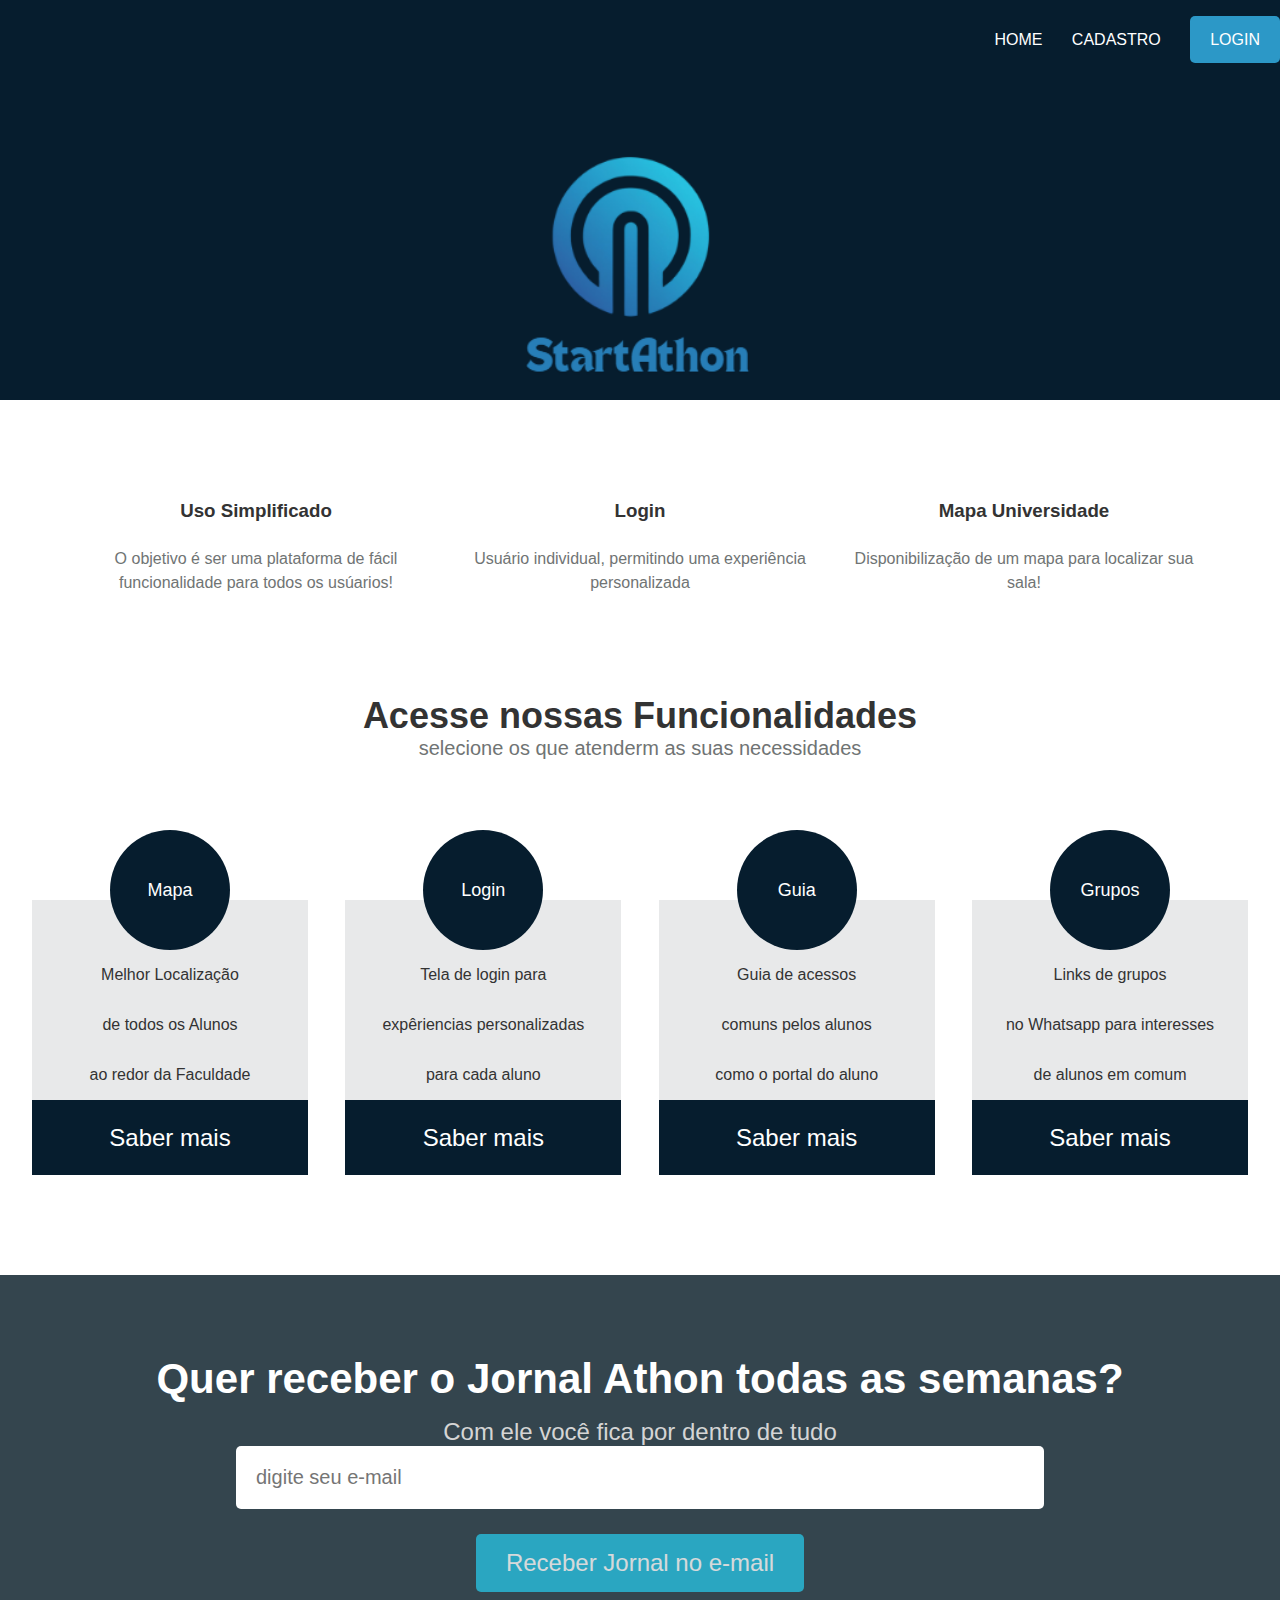
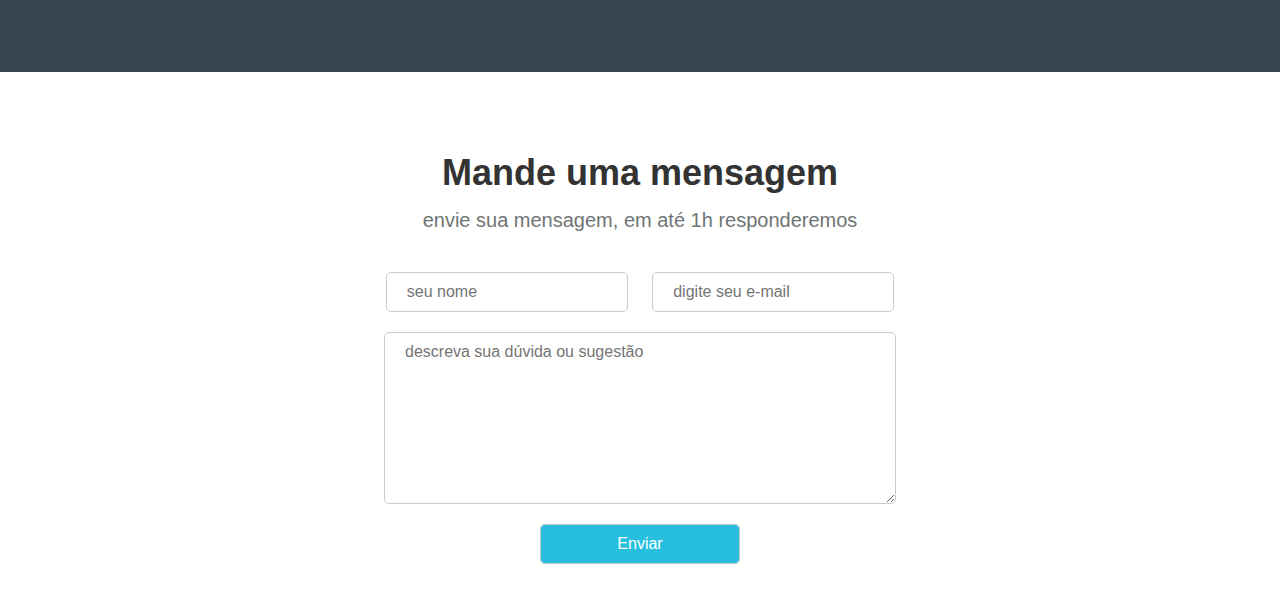
==== index.html @ 20bfcabd "atualizando" ====
<!DOCTYPE html>
<html lang="en">
<head>
    <meta charset="UTF-8">
    <meta name="viewport" content="width=device-width, initial-scale=1.0">
    <title>StartAthon</title>
    <!-- Ícones -->
    <link rel="stylesheet" href="https://cdnjs.cloudflare.com/ajax/libs/font-awesome/6.4.2/css/all.min.css" integrity="sha512-z3gLpd7yknf1YoNbCzqRKc4qyor8gaKU1qmn+CShxbuBusANI9QpRohGBreCFkKxLhei6S9CQXFEbbKuqLg0DA==" crossorigin="anonymous" referrerpolicy="no-referrer" />
    <!-- estilos -->
    <link rel="stylesheet" href="CSS/styles.css">
</head>

<body>
  <div class="container">
    <div class="navbar-container">
        <nav>
           
            <ul class="navbar-items">
                <li>
                    <a href="index.html">Home</a>
                </li>

                <li>
                    <a href="cadastro.html">Cadastro</a>
                </li>

                <li>
                    <a href="login.html" class="default-btn">Login</a>
                </li>
            </ul>
        </nav>
        
    </div>
    <main>
        <div class="main-banner">
            
        </div>
        <section class="services-container">
            <ul>
                <li>
                    <i class="fas fa-check"> </i>
                    <h3>Uso Simplificado</h3>
                    <p>O objetivo é ser uma plataforma de fácil funcionalidade para todos os usúarios! 
                    </p>
                </li>

                <li>
                    <i class="fas fa-user"> </i>
                    <h3>Login</h3>
                    <p>Usuário individual, permitindo uma experiência personalizada
                    </p>
                </li>

                <li>
                    <i class="fas fa-map-pin"> </i>
                    <h3>Mapa Universidade</h3>
                    <p>Disponibilização de um mapa para localizar sua sala!  
                    </p>
                </li>
            </ul>

        </section>

        <section class="pricing-container">
            <h2>Acesse nossas Funcionalidades</h2>
            <p>selecione os que atenderm as suas necessidades</p>
            <div class="plans-container">
                <div class="plan">
                    <ul>
                        <li class="price">Mapa</li>

                        

                        <li></li>
                        
                        <li> Melhor Localização</li>

                        <li>de todos os Alunos</li>

                        <li>ao redor da Faculdade</li>

                        

                        

                        <li class="plan-btn">Saber mais</li>

                    </ul>
                </div>

                <div class="plan">
                    <ul>
                        <li class="price">Login</li>

                       

                        <li></li>

                        <li>Tela de login para</li>

                        <li> expêriencias personalizadas</li>

                        <li>para cada aluno</li>

                        <li class="plan-btn">Saber mais</li>

                    </ul>
                </div>

                <div class="plan">
                    <ul>
                        <li class="price recommended">Guia</li>

                      

                        <li></li>

                        <li>Guia de acessos </li>

                        <li>comuns pelos alunos</li>

                        <li>como o portal do aluno</li>

                        <li class="plan-btn recommended">Saber mais</li>

                    </ul>
                </div>

                <div class="plan">
                    <ul>
                        <li class="price">Grupos</li>

                      

                        <li></li>

                        <li>Links de grupos</li>

                        <li>no Whatsapp para interesses</li>

                        <li> de alunos em comum</li>

                        <li class="plan-btn">Saber mais</li>

                    </ul>
                </div>
            </div>
        </section>
        <section class="serchdomain-container">
            <h2>Quer receber o Jornal Athon todas as semanas?</h2>
            <p>Com ele você fica por dentro de tudo</p>
            <form>
                <input type="text" name="domain" id="domain" placeholder="digite seu e-mail">
                <input type="submit" value="Receber Jornal no e-mail">
            </form>
        </section>
        <section class="contact-container">
            <h2>Mande uma mensagem</h2>
            <p>envie sua mensagem, em até 1h responderemos</p>
            <form>
                <input type="text" name="name" id="name" placeholder="seu nome">
                <input type="email" name="email" id="email" placeholder="digite seu e-mail">
                <textarea name="message" id="message" placeholder="descreva sua dúvida ou sugestão"></textarea>
                <input type="submit" value="Enviar">
            </form>
        </section>
    </main>
   
  </div>
    
</body>

</html>
---- CSS/styles.css ----
*{
    margin: 0;
    padding: 0;
    font-family: Helvetica, sans-serif;
}

h1, h2, h3{
    color: #333;
}

p{
    color: #707474;
}

/* Navbar */

.navbar-container{
    width: 100%;
    height: 80px;
    background-color: #061D2E;
    padding: 0 2re;
}

nav{
    position: relative;
}

.logo{
    width: 200px;
    margin-top: 15px;
    margin-left: 10px;
}

.navbar-items{
    position: absolute;
    right: 0;
    height: 80px;
    line-height: 80px;
    margin: 0;
    display: inline-block;
}

.navbar-items li{
    display: inline-block;
    text-transform: uppercase;
    margin-left: 25px;
}

.navbar-items a{
    color: white;
    text-decoration: none;
    transition: 0.5s;
}

.navbar-items a:hover {
    color: #ccc;
}

.default-btn{
    padding: 15px 20px;
    background-color: #2c98c7;
    border-radius: 5px;
}

.navbar-items .default-btn:hover{
   background-color: #22bb5f;
   color: #fff;
}

/* main banner */
.main-banner{
    background-image: url(../IMG/logo.png);
    background-size: cover;
    background-position: center;
    padding: 10rem 0;
}

.main-banner h1,
.main-banner p{
    color: #fff;
    text-align: center;
    font-weight: bold;
    text-shadow: #000 3px 2px 3px;
}

.main-banner h1{
    font-size: 54px;
}

.main-banner p{
    font-size: 32px;
}

/* Services */

.services-container{
    padding: 5rem 0;

}

.services-container ul{
    display: flex;
    width: 90%;
    margin: 0 auto;
}

.services-container li{
    flex: 1 1 200px ;
    list-style: none;
    text-align: center;
    padding: 20px;
}

.fas { /* os ícones da parte de cima */
    font-size: 60px;
    margin-bottom: 15px;
}

.fa-map-pin{
    color: #28BFDE;
}

.fa-user{
    color: #28BFDE;

}

.fa-check{
    color: #28BFDE;


}

.services-container h3{
    margin-bottom: 25px;
}

.services-container p{
    line-height: 24px;
}

/* prices and plans */
.pricing-container{
    padding-bottom: 5rem;
    text-align: center;
}

.pricing-container h2{
    font-size:36px ;
}

.pricing-container p{
    font-size:20px ;
}

.plans-container{
    display: flex;/* deixar um do lado do outro */
    justify-content: space-between;/* espaça os itens igualmente com o espaço disponível */
    width: 95%;
    margin: 50px auto 0;
}

.plan {
    flex: 1;
    max-width: 276px;
    margin: 20px 0;
}

.plan ul{
    padding: 0;
}

.plan li{
    list-style: none ;
    height: 50px;
    line-height: 50px;
    background-color: #e8e9ea;
    color: #333;
}

.plan .price{
    width: 120px;
    height: 120px;
    border-radius: 50%;
    background-color: #061D2E;
    color: #fff;
    text-align: center;
    line-height: 120px;/* contralizar vertical */
    margin: 0 auto -50px;
    font-size: 18px;
    position: relative;
}

.plan .plan-name{
    text-transform: uppercase;
    font-size: 20px;
    font-weight: bold;
    color: #fff;
    background-color: #156473;
    padding: 50px 0;
}

.plan .plan-btn{
    background-color: #061D2E;
    color: #fff;
    font-size: 24px;
    height: 75px;
    line-height: 75px;
    cursor: pointer;
}

.plan .recommended {
    background-color: #061D2E;
}

/* search domain */

.serchdomain-container{
    background-color: #34454e;
    text-align: center;
    padding: 5rem 0;
}

.serchdomain-container h2{
    color: #FFF;
    font-size: 42px;
    margin-bottom: 15px;
}

.serchdomain-container p{
    color: #d5d5d5;
    font-size: 24px;

}

.serchdomain-container input{
    display: block;
    border: none;
    border-radius: 5px;
    margin: 0 auto;
}

.serchdomain-container input[type="text"]{
    width: 60%;
    padding: 20px;
    font-size: 20px;
    margin-bottom: 25px;
}

.serchdomain-container input[type="submit"]{
    background-color: #28BFDE;
    padding: 15px 30px;
    color: #fff;
    font-size: 24px;
    cursor: pointer;
    opacity: .8;
}

.serchdomain-container input[type="submit"]:hover{
  
    opacity: 1;
}

/* Contact form */
.contact-container{
    text-align: center;
    padding: 5rem 0 2rem 0;
}

.contact-container h2{
    font-size: 36px;
    margin-bottom: 15px;
}

.contact-container p{
    font-size: 20px;
    margin-bottom: 40px;
}

.contact-container input,
.contact-container textarea{
    width: 200px;
    padding: 10px 20px;
    font-size: 16px;
    border-radius: 5px;
    border: 1px solid #CCC;
    margin: 0 10px 20px;
}

.contact-container textarea{
    display: block;
    margin: 0 auto 20px; /* faz com que ele fique no centro */
    width: 470px;
    height: 150px;

}

.contact-container input[type="submit"]{
    display: block;
    margin: 0 auto;
    background-color: #28BFDE;
    color: white;
    cursor: pointer;
}

/* footer */

footer{
    text-align: center;
    font-weight: bold;
    margin:20px 0 100px;
}

/* responsividade */

/* small laptops 1110px*/

@media (max-width: 1100px){
    .plans-container{
        width: 95%;
    }

    .plan{
        margin: 0 5px;
    }
}

/* tablet 900px */

@media (max-width: 900px){
    .main-banner p{
        padding: 0 6rem;
    }

    .serchdomain-container{
        padding: 2rem 4rem;
    }
}

/* celular 576px */

@media (max-width: 576px){

    html, body{
        overflow: hidden;
    }

    .navbar-items li{
        font-size: 12px;
        margin-left: 10px;
    }

    .main-banner p{
        padding: 0 2rem;
    }

    .services-container ul{
        flex-direction: column;
    }

    .plans-container{
        flex-direction: column;
        width: 100%;
        padding: 0 2rem;
    }
    .plan{
        width: 100%;
        max-width: 100%;
        margin-bottom: 15px;
    }

    .serchdomain-container h2{
        font-size: 28px;
    }

    .serchdomain-container input[type="text"]{
        font-size: 28px;
    }

    .contact-container{
        padding:3rem 2rem ;
    }

    .contact-container input,
    .contact-container textarea{
        width: 100%;
        margin: 10px 0;
    }
}
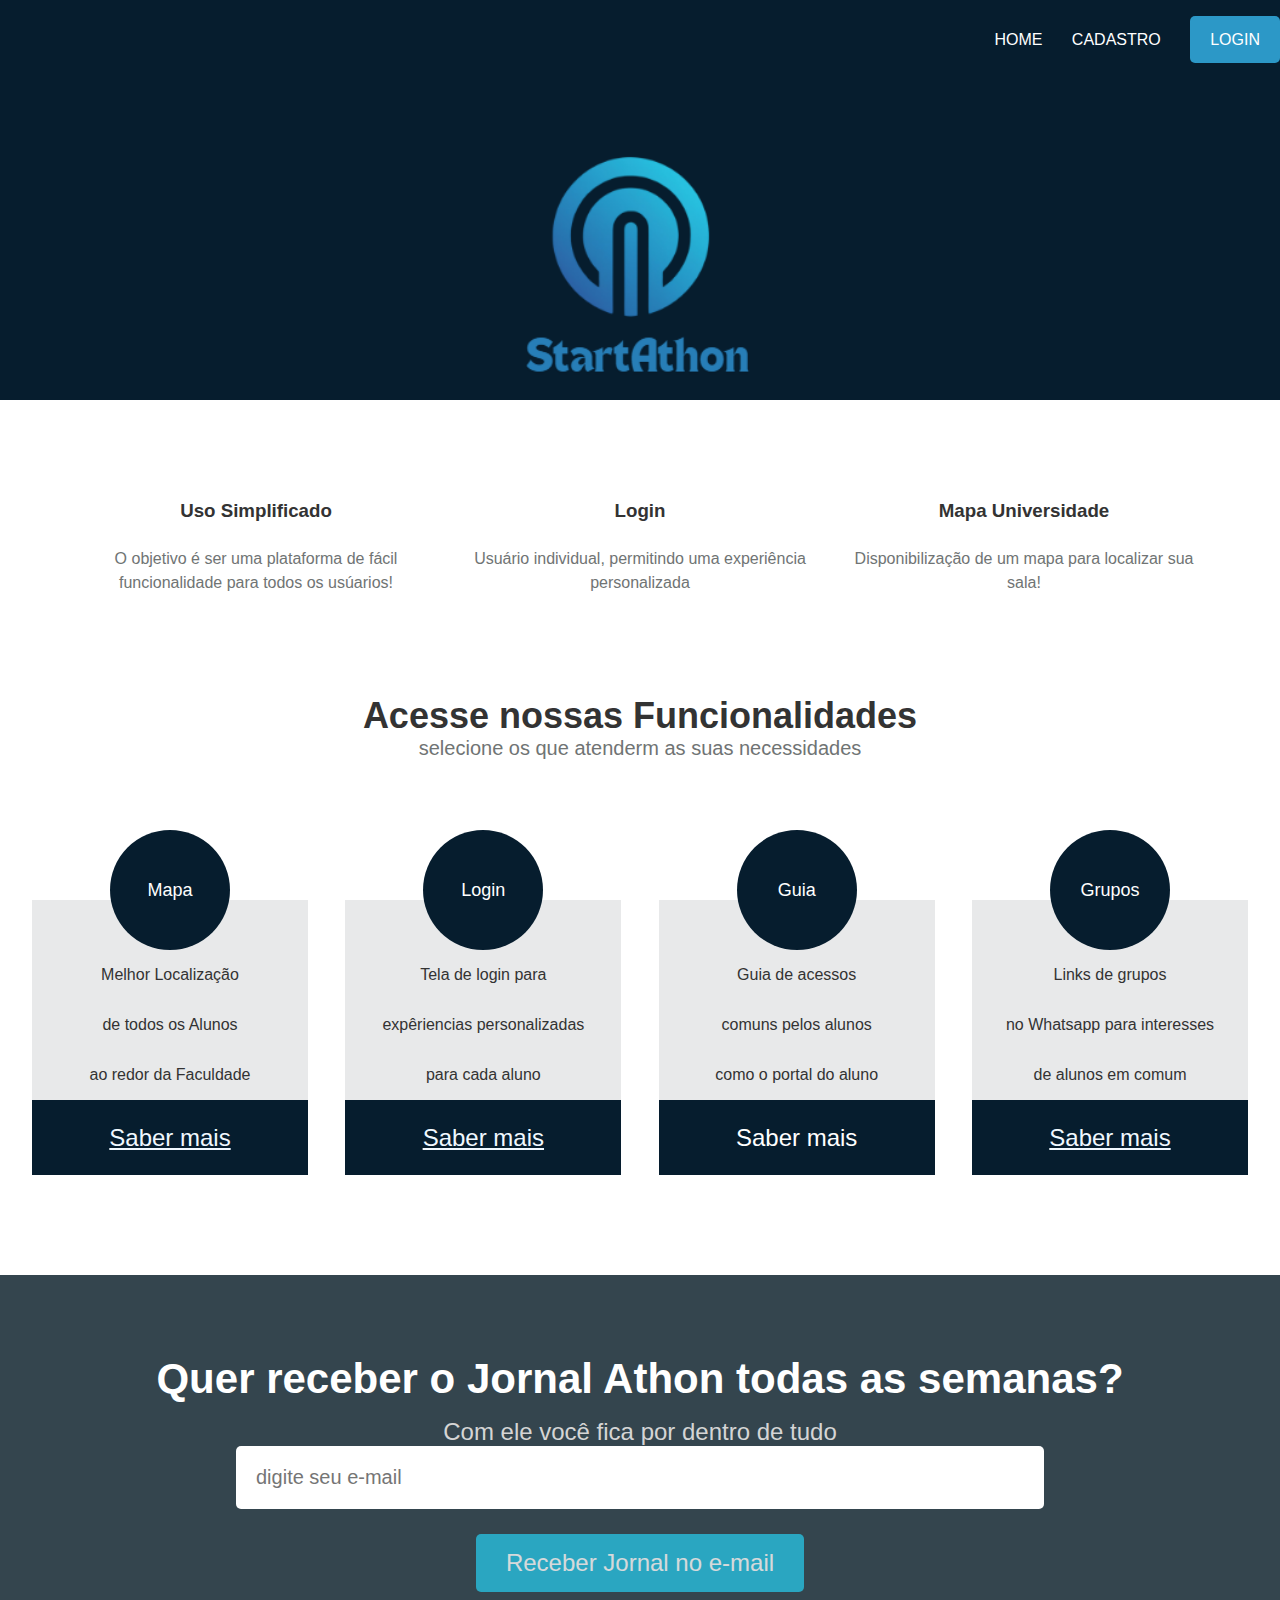
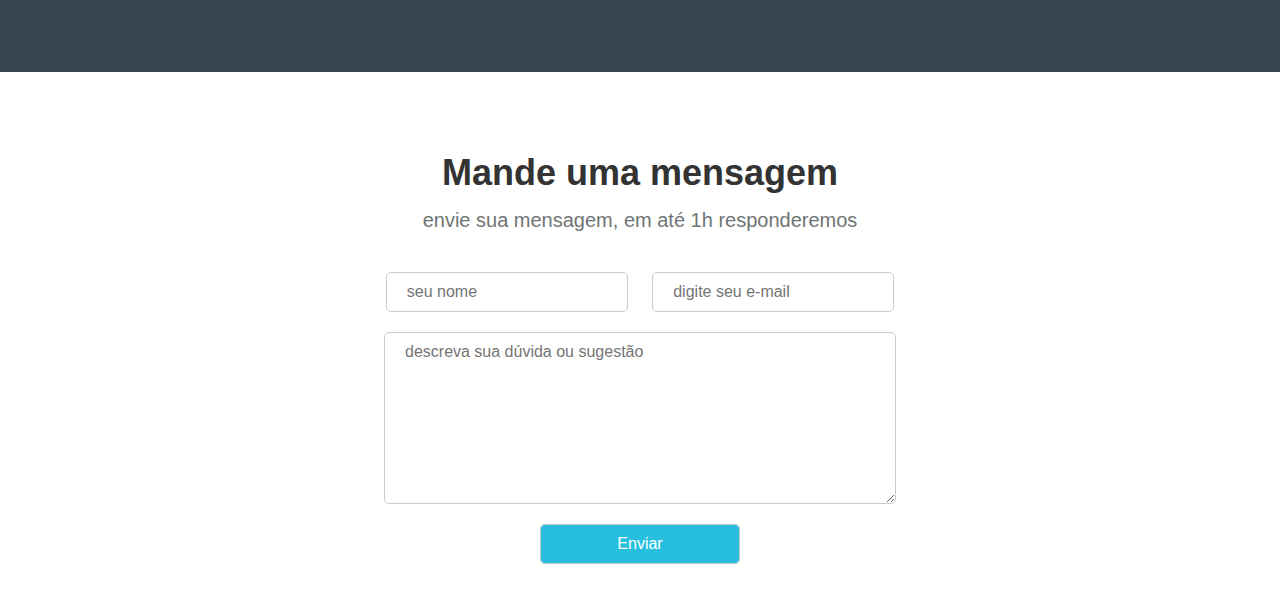
==== commit 13c96e44: "Atualizações de pastas" ====
--- a/index.html
+++ b/index.html
@@ -83,7 +83,7 @@
 
                         
 
-                        <li class="plan-btn">Saber mais</li>
+                        <li class="plan-btn"><a href="mapa.html" style="color: aliceblue;">Saber mais</a></li>
 
                     </ul>
                 </div>
@@ -102,7 +102,7 @@
 
                         <li>para cada aluno</li>
 
-                        <li class="plan-btn">Saber mais</li>
+                        <li class="plan-btn"><a href="login.html" style="color: aliceblue;">Saber mais</a></li>
 
                     </ul>
                 </div>
@@ -140,7 +140,7 @@
 
                         <li> de alunos em comum</li>
 
-                        <li class="plan-btn">Saber mais</li>
+                        <li class="plan-btn"><a href="Whatsapp.html" style="color: aliceblue;">Saber mais</a></li>
 
                     </ul>
                 </div>
--- a/CSS/styles.css
+++ b/CSS/styles.css
@@ -3,6 +3,8 @@
     padding: 0;
     font-family: Helvetica, sans-serif;
 }
+
+
 
 h1, h2, h3{
     color: #333;
@@ -70,6 +72,20 @@
 /* main banner */
 .main-banner{
     background-image: url(../IMG/logo.png);
+    background-size: cover;
+    background-position: center;
+    padding: 10rem 0;
+}
+
+.main-banner-whatsapp{
+    background-image: url(../IMG/whatsBanner.png);
+    background-size: cover;
+    background-position: center;
+    padding: 10rem 0;
+}
+
+.main-banner-mapa{
+    background-image: url(../IMG/bannerMapa.png);
     background-size: cover;
     background-position: center;
     padding: 10rem 0;
@@ -342,22 +358,34 @@
 @media (max-width: 576px){
 
     html, body{
-        overflow: hidden;
-    }
-
+        overflow: auto;
+    }
     .navbar-items li{
         font-size: 12px;
         margin-left: 10px;
     }
-
     .main-banner p{
         padding: 0 2rem;
     }
 
+    .main-banner-mapa{
+        background-image: url(../IMG/MapaCelular.png);
+        background-size: cover;
+        background-position: center;
+        padding: 10rem 0;
+    }
+
+    .main-banner-whatsapp{
+        background-image: url(../IMG/WhatsCelular.png);
+        background-size: cover;
+        background-position: center;
+        padding: 10rem 0;
+    }
+    
+
     .services-container ul{
         flex-direction: column;
     }
-
     .plans-container{
         flex-direction: column;
         width: 100%;
@@ -368,19 +396,15 @@
         max-width: 100%;
         margin-bottom: 15px;
     }
-
     .serchdomain-container h2{
         font-size: 28px;
     }
-
     .serchdomain-container input[type="text"]{
         font-size: 28px;
     }
-
     .contact-container{
-        padding:3rem 2rem ;
-    }
-
+        padding:3rem 2rem;
+    }
     .contact-container input,
     .contact-container textarea{
         width: 100%;
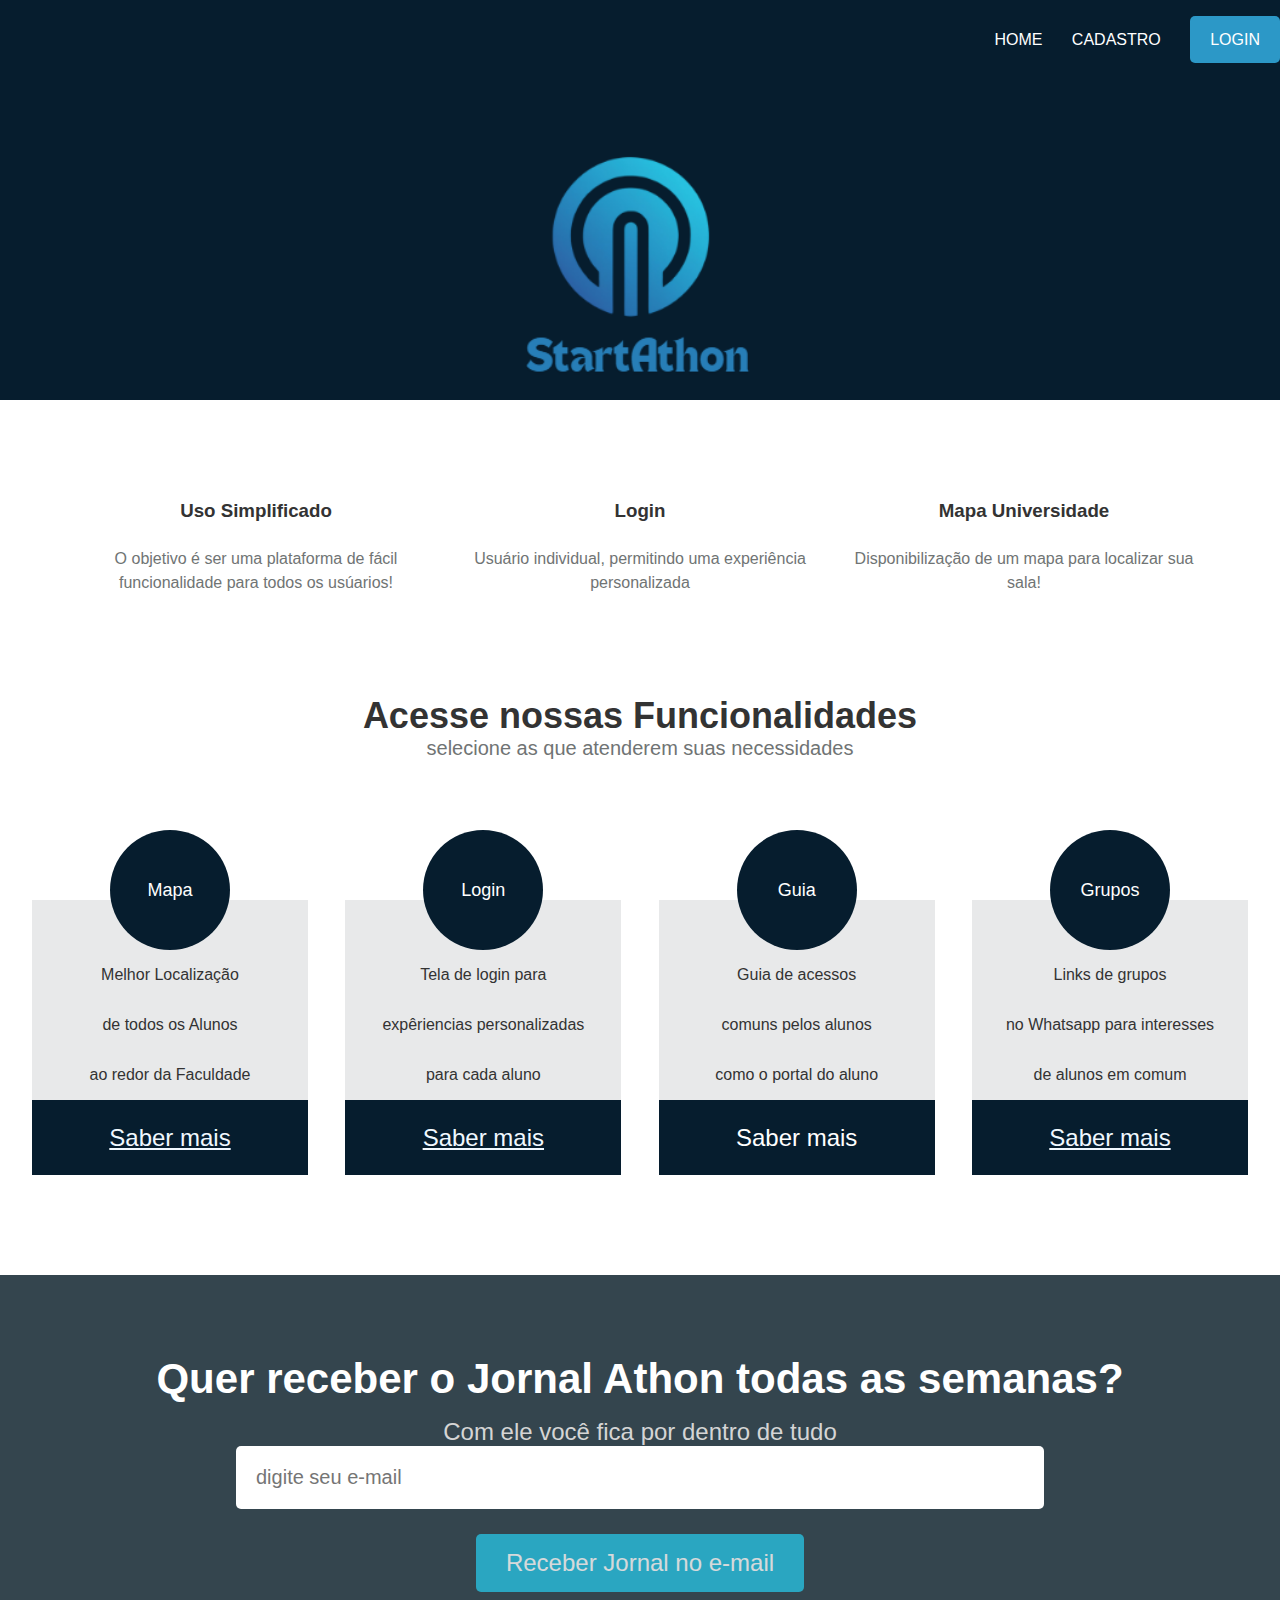
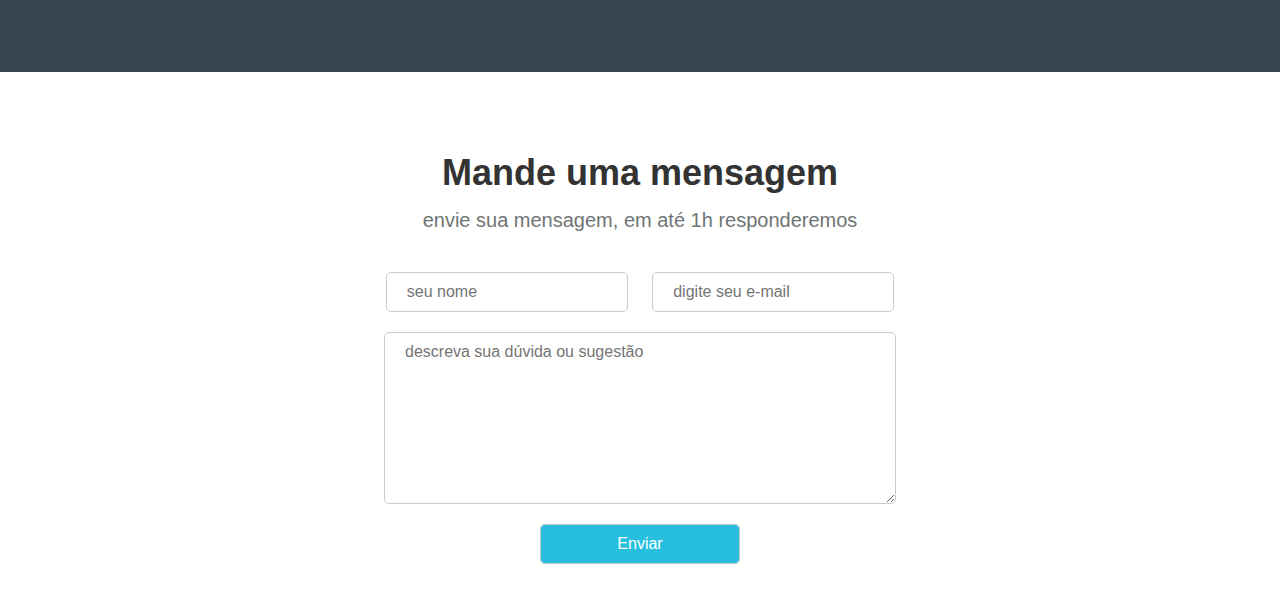
==== commit 2bf9e8e6: "Update index.html" ====
--- a/index.html
+++ b/index.html
@@ -8,6 +8,7 @@
     <link rel="stylesheet" href="https://cdnjs.cloudflare.com/ajax/libs/font-awesome/6.4.2/css/all.min.css" integrity="sha512-z3gLpd7yknf1YoNbCzqRKc4qyor8gaKU1qmn+CShxbuBusANI9QpRohGBreCFkKxLhei6S9CQXFEbbKuqLg0DA==" crossorigin="anonymous" referrerpolicy="no-referrer" />
     <!-- estilos -->
     <link rel="stylesheet" href="CSS/styles.css">
+    <link rel="shortcut icon" href="IMG/logo transparente.png" type="image/x-icon">
 </head>
 
 <body>
@@ -63,7 +64,7 @@
 
         <section class="pricing-container">
             <h2>Acesse nossas Funcionalidades</h2>
-            <p>selecione os que atenderm as suas necessidades</p>
+            <p>selecione as que atenderem suas necessidades</p>
             <div class="plans-container">
                 <div class="plan">
                     <ul>
